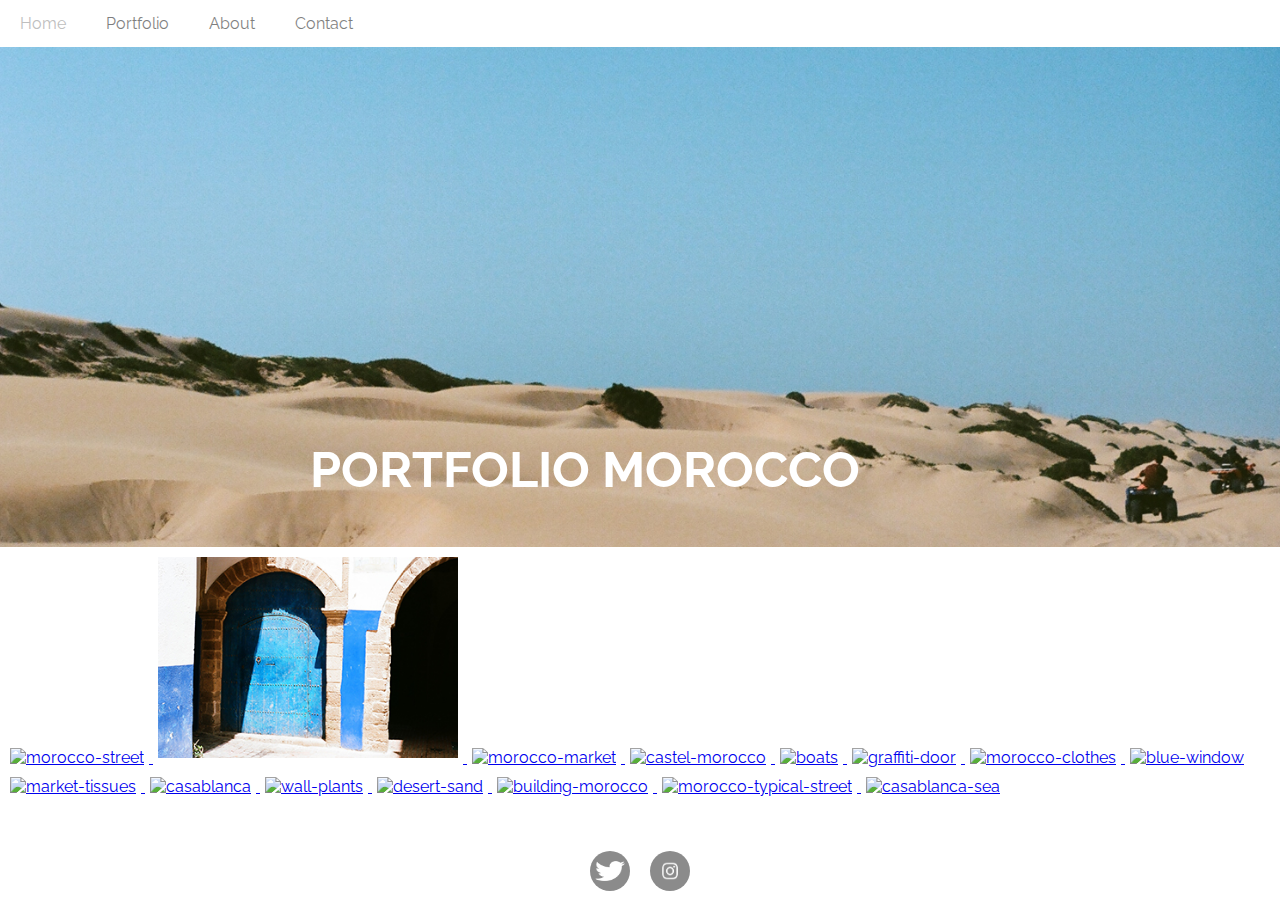
==== portfolio-morocco.html @ 3b4f05a2 "First website upload" ====
<!doctype html>
<html>
<head>
<meta charset="utf-8">
<title>index.html</title>
	
	<link href="style.css" rel="stylesheet">
	<link href="CSS/lightbox.min.css" rel="stylesheet">
	<link href="https://fonts.googleapis.com/css?family=Raleway" rel="stylesheet">
	<script src="JS/lightbox-plus-jquery.min.js"></script>
	<link rel="stylesheet" href="https://cdnjs.cloudflare.com/ajax/libs/font-awesome/4.7.0/css/font-awesome.min.css">

</head>

<body>

<header>
<!-- Menu navigation -->
	
<div class="topnav" id="myTopnav">

  <a href="index.html" class="active">Home</a>
	<a href="index.html">Portfolio</a>
<a href="index.html">About</a>
  <a href="index.html">Contact</a>
  <a href="javascript:void(0);" class="icon" onclick="myFunction()">
    <i class="fa fa-bars"></i>
  </a>

<!-- Java Script pour barre responsive -->
<script>
function myFunction() {
    var x = document.getElementById("myTopnav");
    if (x.className === "topnav") {
        x.className += " responsive";
    } else {
        x.className = "topnav";
    }
}
</script>
</div>
	
</header>

<!-- Catégorie Portfolio -->

<div class="scrollingeffect4">
		<h1>PORTFOLIO MOROCCO</h1>
	
</div>

<!-- Galerie photos -->
	
<div class="gallery">
	<a href="36920018.JPG" data-lightbox="mygallery"><img src="36920018-min.JPG" alt="morocco-street"> </a>
	<a href="36910007.jpg" data-lightbox="mygallery"><img src="36910007-min.jpg" alt="blue-door"> </a>
	<a href="36910012.JPG" data-lightbox="mygallery"><img src="36910012-min.JPG" alt="morocco-market"> </a>
	<a href="36910016.jpg" data-lightbox="mygallery"><img src="36910016-min.JPG" alt="castel-morocco"> </a>
	<a href="36910018.jpg" data-lightbox="mygallery"><img src="36910018-min.JPG" alt="boats"> </a>
	<a href="36910025.JPG" data-lightbox="mygallery"><img src="36910025-min.JPG" alt="graffiti-door"> </a>
	<a href="36910027.jpg" data-lightbox="mygallery"><img src="36910027-min.JPG" alt="morocco-clothes"> </a>
	<a href="36910033.JPG" data-lightbox="mygallery"><img src="36910033-min.JPG" alt="blue-window"> </a>
	<a href="36920008.JPG" data-lightbox="mygallery"><img src="36920008-min.JPG" alt="market-tissues"> </a>
	<a href="36920010.JPG" data-lightbox="mygallery"><img src="36920010-min.JPG" alt="casablanca"> </a>
	<a href="36920019.JPG" data-lightbox="mygallery"><img src="36920019-min.JPG" alt="wall-plants"> </a>
	<a href="36920027.JPG" data-lightbox="mygallery"><img src="36920027-min.JPG" alt="desert-sand"> </a>
	<a href="36920031.JPG" data-lightbox="mygallery"><img src="36920031-min.JPG" alt="building-morocco"> </a>
	<a href="36920035.JPG" data-lightbox="mygallery"><img src="36920035-min.JPG" alt="morocco-typical-street"> </a>
	<a href="background.JPG" data-lightbox="mygallery"><img src="background-min.JPG" alt="casablanca-sea"> </a>
</div>



<!-- Footer -->
<footer>	
<div class="social-network">
	<a href="https://twitter.com/clementsorin?lang=fr" class="social"><img src="twitter-min.png" alt="logo-twitter"><div class="fond-twitter"></div></a>
	<a href="https://www.instagram.com/cle.so/?hl=fr" class="social"><img src="insta.png" alt="logo-instagram"><div class="fond-insta"></div></a>
	</div>
</footer>	
</body>	

</html>
---- style.css ----
@charset "utf-8";
/* CSS Document */

html {
	height: 100%;
	
}

/* Classes pour grands écrans*/

@media (min-width: 1200px) {
  .col-lg-1, .col-lg-2, .col-lg-3, .col-lg-4, .col-lg-5, .col-lg-6, .col-lg-7, .col-lg-8, .col-lg-9, .col-lg-10, .col-lg-11, .col-lg-12 {
    float: left;
    border: none;
  }
  .col-lg-1 {
    width: 8.33%;
  }
  .col-lg-2 {
    width: 16.66%;
  }
  .col-lg-3 {
    width: 25%;
  }
  .col-lg-4 {
    width: 33.33%;
  }
  .col-lg-5 {
    width: 41.66%;
  }
  .col-lg-6 {
    width: 50%;
  }
  .col-lg-7 {
    width: 58.33%;
  }
  .col-lg-8 {
    width: 66.66%;
  }
  .col-lg-9 {
    width: 74.99%;
  }
  .col-lg-10 {
    width: 83.33%;
  }
  .col-lg-11 {
    width: 91.66%;
  }
  .col-lg-12 {
    width: 100%;
  }
}

/* Classes pour petits écrans*/

@media (min-width: 992px) and (max-width: 1199px) {
  .col-md-1, .col-md-2, .col-md-3, .col-md-4, .col-md-5, .col-md-6, .col-md-7, .col-md-8, .col-md-9, .col-md-10, .col-md-11, .col-md-12 {
    float: left;
    border: none;
  }
  .col-md-1 {
    width: 8.33%;
  }
  .col-md-2 {
    width: 16.66%;
  }
  .col-md-3 {
    width: 25%;
  }
  .col-md-4 {
    width: 33.33%;
  }
  .col-md-5 {
    width: 41.66%;
  }
  .col-md-6 {
    width: 50%;
  }
  .col-md-7 {
    width: 58.33%;
  }
  .col-md-8 {
    width: 66.66%;
  }
  .col-md-9 {
    width: 74.99%;
  }
  .col-md-10 {
    width: 83.33%;
  }
  .col-md-11 {
    width: 91.66%;
  }
  .col-md-12 {
    width: 100%;
  }
}
body {

	font-family:"Raleway", sans-serif;
	color: white;
	height: 100%;
	overflow-y: scroll;
	overflow-x: hidden;
	margin: 0;
	padding: 0;
	outline: none;
}

/* Les classes qui suivent concernent la navigation */

/* Fond de la barre de navigation */
.topnav {
    overflow: hidden;
	background-color: white;
	opacity: .5;
		
}

/* Style des liens de la barre de nagigation */

.topnav a {
	text-decoration: none;
	color: black;
	float: left;
    display: block;
    text-align: center;
    padding: 14px 20px;
    font-size: 16px;
	
}

/* Liens de survol*/
.topnav a:hover {
    color: grey;
	text-decoration: none;
}



/* Cache le lien qui va permettre d'ouvrir et de fermer le menu sur petit écran */
.topnav .icon {
    display: none;
}

/* Cache les liens sauf Home */
@media screen and (max-width: 600px) {
  .topnav a:not(:first-child) {display: none;}
  .topnav a.icon {
    float: right;
    display: block;
  }
}

/* Classe menu responsive*/
@media screen and (max-width: 600px) {
  .topnav.responsive {position: relative;}
  .topnav.responsive a.icon {
    position: absolute;
    right: 0;
    top: 0;
  }
  .topnav.responsive a {
    float: none;
    display: block;
    text-align: left;
  }
}



		
h1 {
	text-align: center;
	font-size: 50px;
	display: block;
	max-width: 600px;
	margin: 0 auto 1em;
	height: 200px;
	position: absolute;
	top: 60%;
	left: 50%;
	transform: translateX(-60%) translateY(-50%);
		
}

h2 {
	text-align: center;
	font-size: 25px;
	display: block;
	width: 100%;
	height: 100%;
	color: rgba(0,0,0,1.00)
}


p {
	color: black;
	margin-top: 35px;
}

/* Classes catégorie About */
.container {
	width: auto;
	background: white;
	margin: 40px;
	padding: 10px;
	display: inline-block;
	
	}

.paragraphe-about {
	font-size: 12px;
	margin: 0px;
	text-align:left;
	color: black;
		
}

/* Classe catégorie Portfolio */
.container2 {
	width: auto;
	background: white;
	font-size: 14px;
	margin: 80px;
	padding: 0;
	color: black;
	text-align: center;
}

/* Classe catégorie Contact */
.container3 {
	height: 1px;
	width: auto;
	background: white;
	font-size: 14px;
	margin: 80px;
	padding: 0;
	color: black;
	text-align: center;
}



.scrollingeffect {
	background: url(background.JPG);
	background-repeat:no-repeat;
	background-size:cover;
	background-attachment: fixed;
	background-position: top;
	height: 600px;
	display: block;

	}

.scrollingeffect2 {
	background: url(36910017.JPG);
	background-repeat:no-repeat;
	background-size:cover;
	background-attachment: fixed;
	background-position: top;
	height: 500px;
	display: block;
	
	}

.scrollingeffect3 {
	background: url(Photo25_29.jpg);
	background-repeat:no-repeat;
	background-size:cover;
	background-attachment: fixed;
	background-position: top;
	height: 500px;
	display: block;
	
	}

.scrollingeffect4 {
	background: url(36920027.JPG);
	background-repeat:no-repeat;
	background-size:cover;
	background-attachment: fixed;
	background-position: top;
	height: 500px;
	display: block;
	
	}

/*Gallery pages annexes Portfolio*/

.gallery {
	margin: 5px 5px;
}

.gallery img {
	transition: 1s;
	padding: 5px;
	width: 300px;
}
.gallery img a{
	color : white;
}

.gallery img:hover {
	transform: scale(1.1);
}

/*Gallerie Page d'accueil Portfolio*/

.gallery2 {
	margin: 10px 20px;
}

.gallery2 img {
	transition: 1s;
	padding: 50px;
	width: 500px;
	
	
}
.gallery2 img a{
	color : white;
}

.gallery2 img:hover {
	transform: scale(1.1);
		
}


/*Icônes réseaux sociaux footer*/

.social-network {
	display: flex;
	justify-content: center;
	align-items: center;
	padding: 10px;
	margin: 30px;
}
.social {
	position: relative;
	background-color: rgba(139,139,139,1.00);
	display	:flex;
	flex-wrap: wrap;
	justify-content: center;
	align-items: center;
	height: 40px;
	width: 40px;
	border-radius: 50%;
	overflow: hidden;
	margin: 10px;
}

.social img {
	z-index: 2;
	width: 30px;
	height: 20px;
}

.fond-twitter {
	top: -40px;
	z-index: 1;
	display: block;
	width: 40px;
	height: 40px;
	background: rgba(31,162,217,1.00);
	position: absolute;
	transition: 0.5s;
}

.social:hover .fond-twitter {
	top: 0;
}

.fond-insta {
	top: -40px;
	z-index: 1;
	display: block;
	width: 40px;
	height: 40px;
	background:rgba(178,58,187,1.00);
	position: absolute;
	transition: 0.5s;
}

.social:hover .fond-insta {
	top: 0;
}
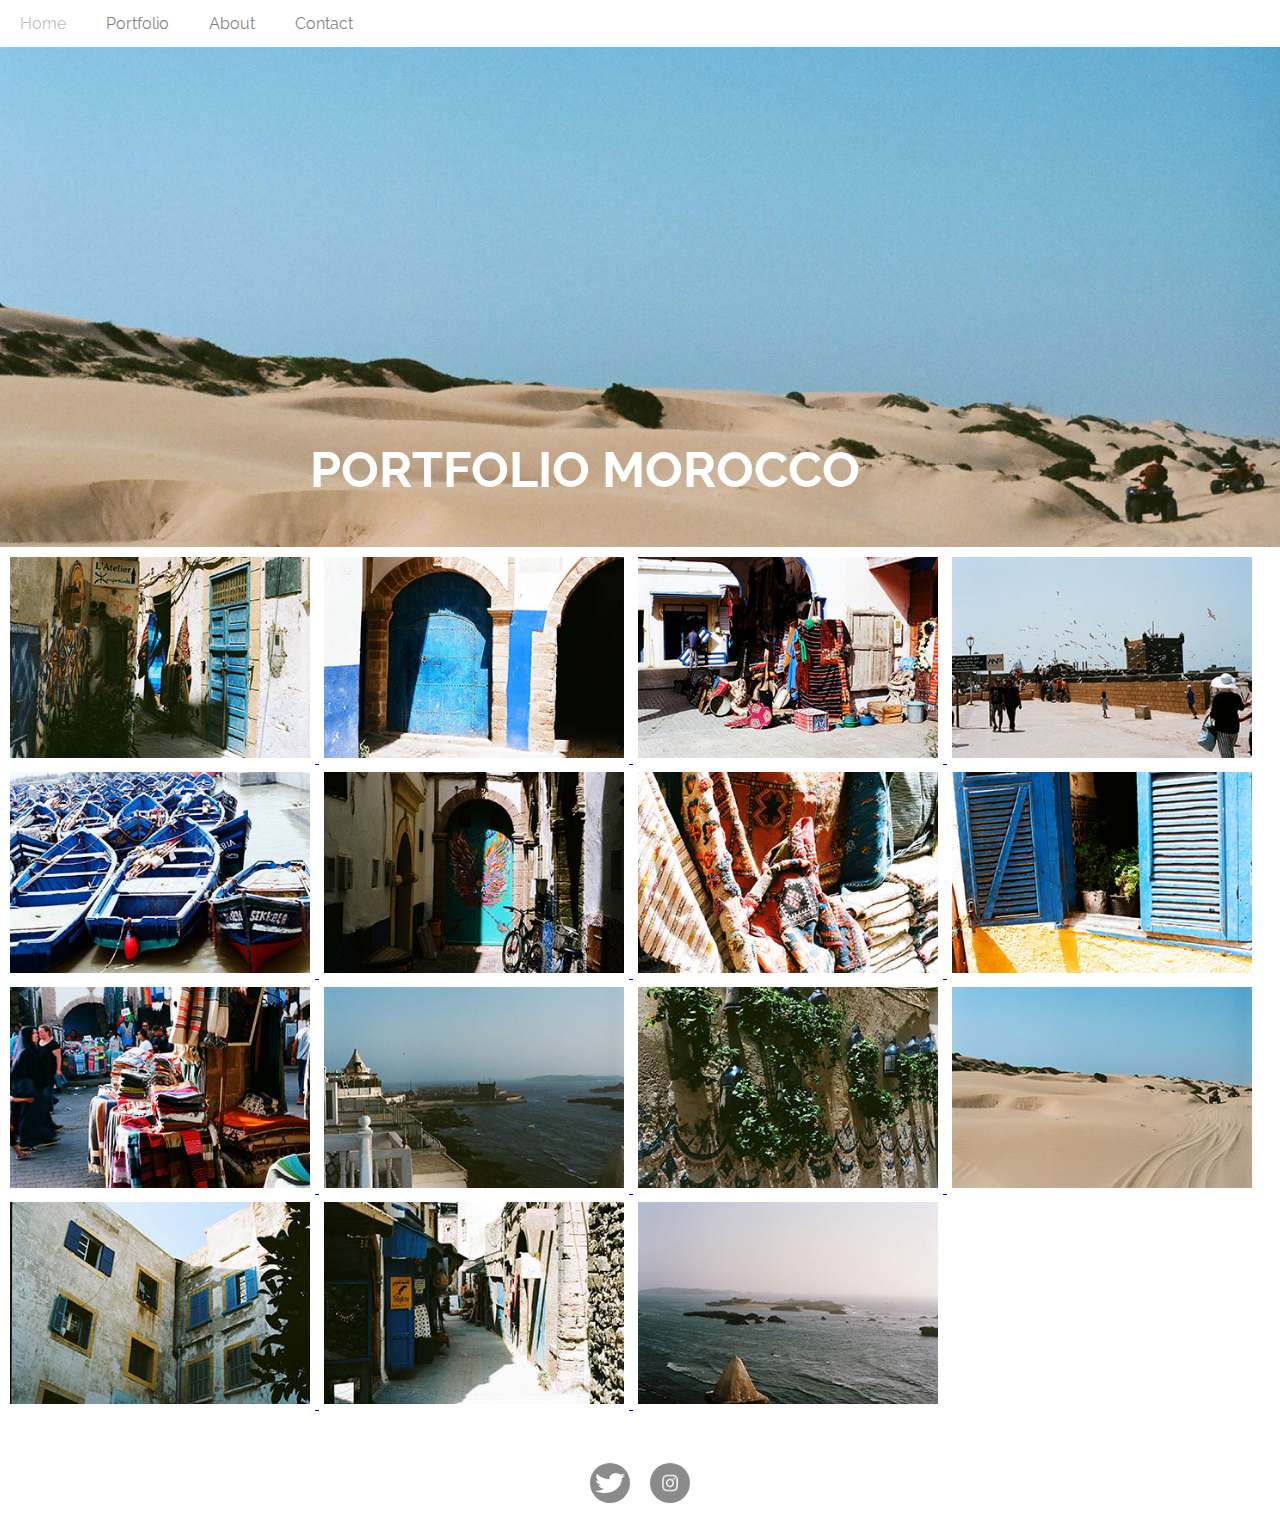
==== commit 4e273428: "5 website upload" ====
--- a/portfolio-morocco.html
+++ b/portfolio-morocco.html
@@ -52,21 +52,21 @@
 <!-- Galerie photos -->
 	
 <div class="gallery">
-	<a href="36920018.JPG" data-lightbox="mygallery"><img src="36920018-min.JPG" alt="morocco-street"> </a>
+	<a href="36920018.jpg" data-lightbox="mygallery"><img src="36920018-min.jpg" alt="morocco-street"> </a>
 	<a href="36910007.jpg" data-lightbox="mygallery"><img src="36910007-min.jpg" alt="blue-door"> </a>
-	<a href="36910012.JPG" data-lightbox="mygallery"><img src="36910012-min.JPG" alt="morocco-market"> </a>
-	<a href="36910016.jpg" data-lightbox="mygallery"><img src="36910016-min.JPG" alt="castel-morocco"> </a>
-	<a href="36910018.jpg" data-lightbox="mygallery"><img src="36910018-min.JPG" alt="boats"> </a>
-	<a href="36910025.JPG" data-lightbox="mygallery"><img src="36910025-min.JPG" alt="graffiti-door"> </a>
-	<a href="36910027.jpg" data-lightbox="mygallery"><img src="36910027-min.JPG" alt="morocco-clothes"> </a>
-	<a href="36910033.JPG" data-lightbox="mygallery"><img src="36910033-min.JPG" alt="blue-window"> </a>
-	<a href="36920008.JPG" data-lightbox="mygallery"><img src="36920008-min.JPG" alt="market-tissues"> </a>
-	<a href="36920010.JPG" data-lightbox="mygallery"><img src="36920010-min.JPG" alt="casablanca"> </a>
-	<a href="36920019.JPG" data-lightbox="mygallery"><img src="36920019-min.JPG" alt="wall-plants"> </a>
-	<a href="36920027.JPG" data-lightbox="mygallery"><img src="36920027-min.JPG" alt="desert-sand"> </a>
-	<a href="36920031.JPG" data-lightbox="mygallery"><img src="36920031-min.JPG" alt="building-morocco"> </a>
-	<a href="36920035.JPG" data-lightbox="mygallery"><img src="36920035-min.JPG" alt="morocco-typical-street"> </a>
-	<a href="background.JPG" data-lightbox="mygallery"><img src="background-min.JPG" alt="casablanca-sea"> </a>
+	<a href="36910012.jpg" data-lightbox="mygallery"><img src="36910012-min.jpg" alt="morocco-market"> </a>
+	<a href="36910016.jpg" data-lightbox="mygallery"><img src="36910016-min.jpg" alt="castel-morocco"> </a>
+	<a href="36910018.jpg" data-lightbox="mygallery"><img src="36910018-min.jpg" alt="boats"> </a>
+	<a href="36910025.jpg" data-lightbox="mygallery"><img src="36910025-min.jpg" alt="graffiti-door"> </a>
+	<a href="36910027.jpg" data-lightbox="mygallery"><img src="36910027-min.jpg" alt="morocco-clothes"> </a>
+	<a href="36910033.jpg" data-lightbox="mygallery"><img src="36910033-min.jpg" alt="blue-window"> </a>
+	<a href="36920008.jpg" data-lightbox="mygallery"><img src="36920008-min.jpg" alt="market-tissues"> </a>
+	<a href="36920010.jpg" data-lightbox="mygallery"><img src="36920010-min.jpg" alt="casablanca"> </a>
+	<a href="36920019.jpg" data-lightbox="mygallery"><img src="36920019-min.jpg" alt="wall-plants"> </a>
+	<a href="36920027.jpg" data-lightbox="mygallery"><img src="36920027-min.jpg" alt="desert-sand"> </a>
+	<a href="36920031.jpg" data-lightbox="mygallery"><img src="36920031-min.jpg" alt="building-morocco"> </a>
+	<a href="36920035.jpg" data-lightbox="mygallery"><img src="36920035-min.jpg" alt="morocco-typical-street"> </a>
+	<a href="background.jpg" data-lightbox="mygallery"><img src="background-min.jpg" alt="casablanca-sea"> </a>
 </div>
 
 
